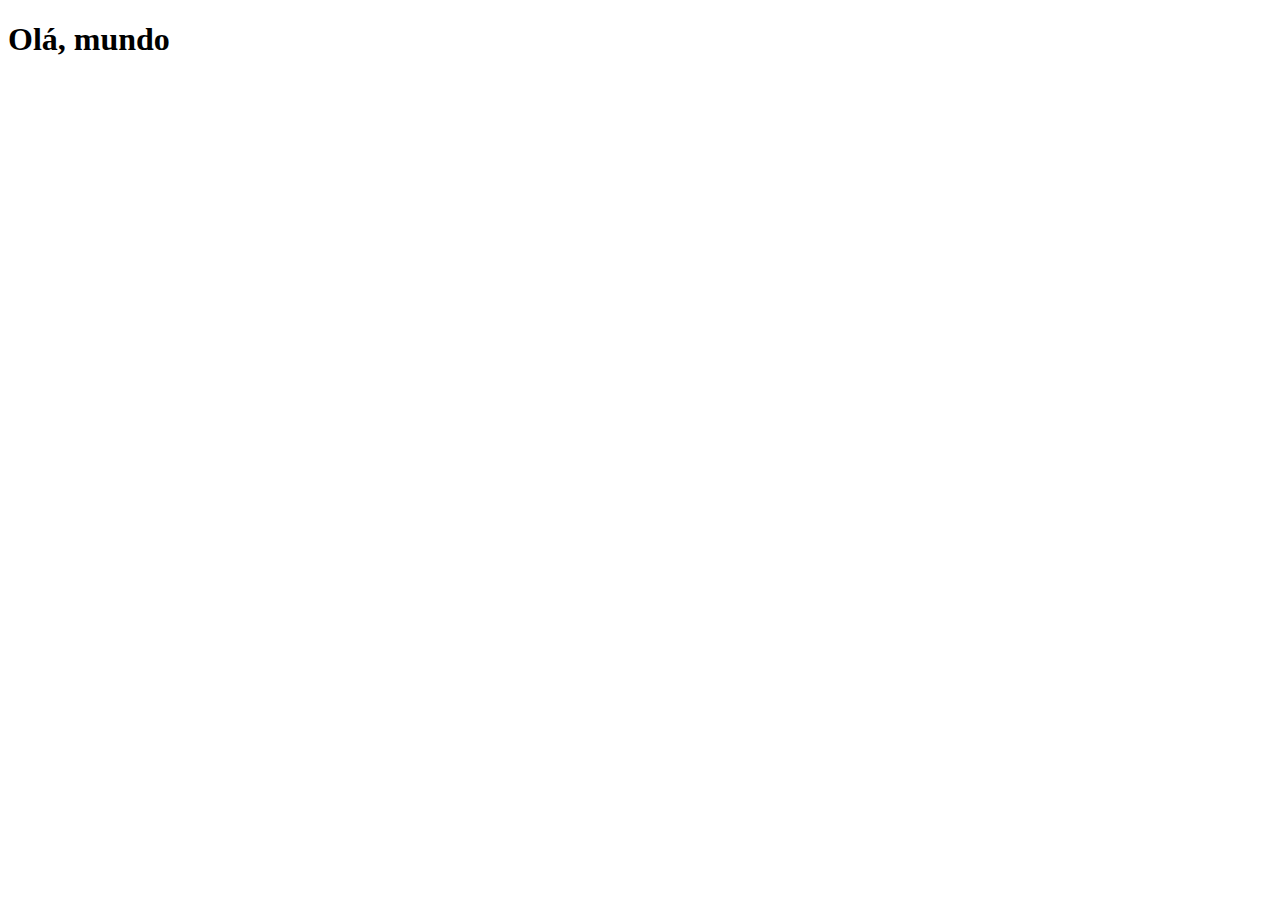
==== index.html @ 3525fe11 "começo" ====
<!DOCTYPE html>
<html lang="pt-br">
<head>
    <meta charset="UTF-8">
    <meta http-equiv="X-UA-Compatible" content="IE=edge">
    <meta name="viewport" content="width=device-width, initial-scale=1.0">
    <title>Projeto Redes Sociais</title>
    <link rel="shortcut icon" href="favicon.ico" type="image/x-icon">
</head>
<body>
    <h1>Olá, mundo</h1>
</body>
</html>
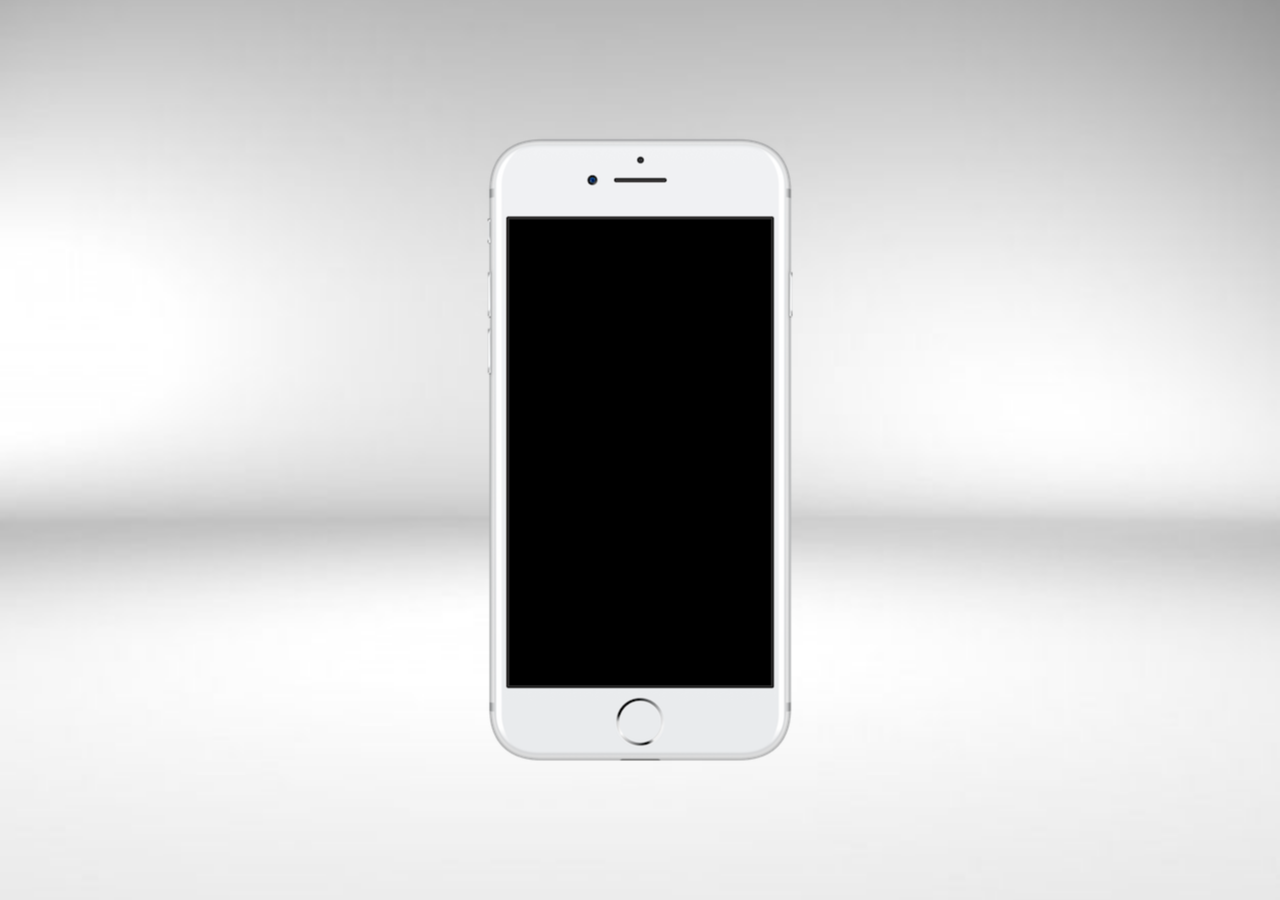
==== commit 0770fd25: "celular e fundo" ====
--- a/index.html
+++ b/index.html
@@ -6,8 +6,14 @@
     <meta name="viewport" content="width=device-width, initial-scale=1.0">
     <title>Projeto Redes Sociais</title>
     <link rel="shortcut icon" href="favicon.ico" type="image/x-icon">
+    <link rel="stylesheet" href="styles/style.css">
 </head>
 <body>
-    <h1>Olá, mundo</h1>
+    <section id="telefone">
+
+    </section>
+    <section id="redes sociais">
+
+    </section>
 </body>
 </html>--- a/styles/style.css
+++ b/styles/style.css
@@ -0,0 +1,32 @@
+@charset "UTF-8";
+
+* {
+  margin: 0px;
+  padding: 0px;
+  font-family: Arial, Helvetica, sans-serif;
+}
+html,
+body {
+  height: 100vh;
+  width: 100vw;
+  background-color: black;
+}
+main {
+  position: relative;
+  height: 100vh;
+}
+body {
+  background: url(../imagens/fundo-branco-infinito.jpg) no-repeat center center;
+  background-size: cover;
+  background-attachment: fixed;
+}
+section#telefone {
+  position: absolute;
+  top: 50%;
+  left: 50%;
+  transform: translate(-50%, -50%);
+
+  height: 627px;
+  width: 311px;
+  background: url("../imagens/frame-iphone.png");
+}
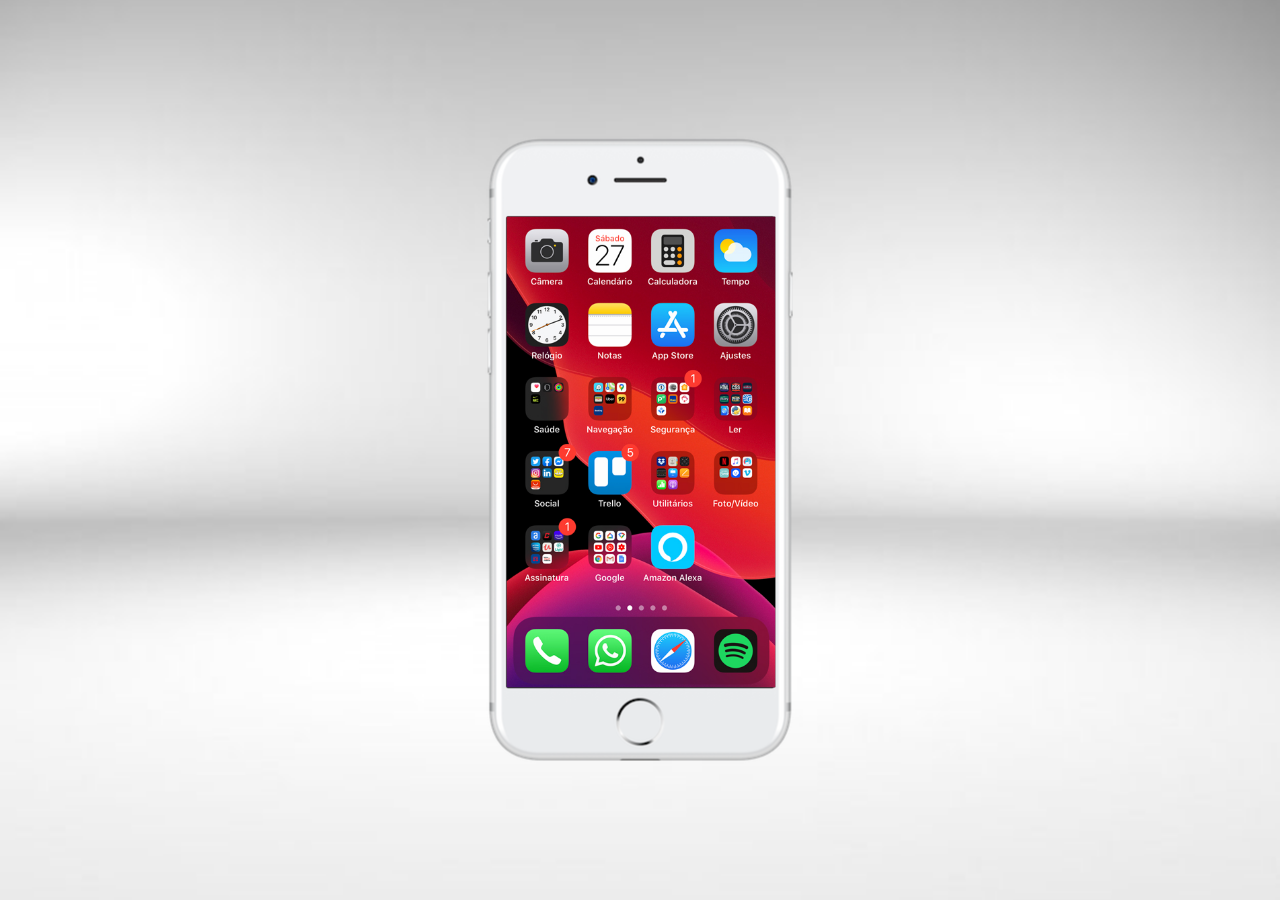
==== commit a483d43a: "tela home" ====
--- a/index.html
+++ b/index.html
@@ -10,7 +10,7 @@
 </head>
 <body>
     <section id="telefone">
-
+        <iframe src="home.html" name="tela" id="tela" frameborder="0"></iframe>
     </section>
     <section id="redes sociais">
 
--- a/styles/style.css
+++ b/styles/style.css
@@ -30,3 +30,11 @@
   width: 311px;
   background: url("../imagens/frame-iphone.png");
 }
+iframe#tela {
+    position: relative;
+    top: 80px;
+    left: 22px;
+    width: 269px;
+    height: 471px;
+
+}
